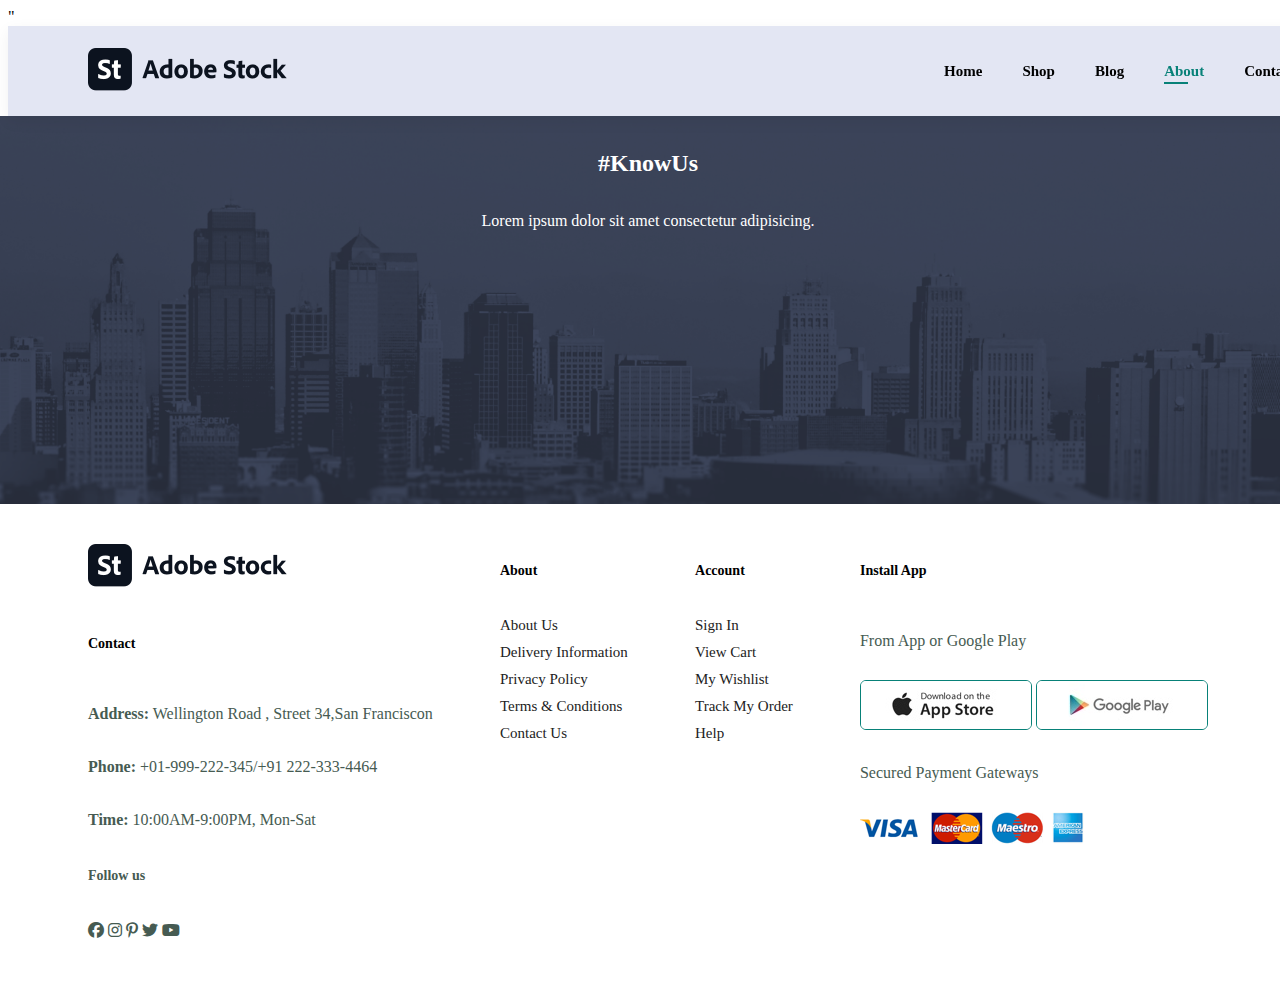
==== about.html @ 08a57985 "Update" ====
<!DOCTYPE html>
<html lang="en">
<head>
    <meta charset="UTF-8">
    <meta name="viewport" content="width=device-width, initial-scale=1.0">
    <title>Ecommerce website</title>
    <link rel="stylesheet"href="style.css">
    <link rel="stylesheet"href="https://cdnjs.cloudflare.com/ajax/libs/font-awesome/6.4.2/css/all.min.css">
    <link rel="stylesheet" href="https://cdnjs.cloudflare.com/ajax/libs/font-awesome/4.7.0/css/font-awesome.min.css">"
</head>
<body>
                                    <!-- Header Section -->
    <section id="header">
        <a href="#"><img src="/adobestock-logo-rgb.png"class="logo"alt="img"></a>
        <div>
            <ul id="navbar">
                <li><a  href="index.html">Home</a></li>
                <li><a href="shop.html">Shop</a></li>
                <li><a   href="blog.html">Blog</a></li>
                <li><a class="active" href="about.html">About</a></li>
                <li><a href="contact.html">Contact</a></li>
                <li id="lg-bag"><a href="cart.html"><i class="fa-solid fa-bag-shopping"></i></a></li>
                <a href="#" id="close"><i class="far fa-times"></i></a>
            </ul>
        </div>
        <div id="mobile">
            <a href="cart.html"><i class="fa-solid fa-bag-shopping"></i></a>
            <i id="bar" class='fas fa-outdent'></i>
           
        </div>
    </section>
    <section id="page-header" class="about-header">
       
       <h2>#KnowUs</h2>
        <p>Lorem ipsum dolor sit amet consectetur adipisicing.</p>
    
    </section>
    

                               

   

                              
                                <!-- Featured Product Section -->



       
       
        

<footer class="section-p1">
    <div class="col">
        <img class="logo" src="/adobestock-logo-rgb.png"alt="img">
        <h4>Contact</h4>
        <p> <strong>Address:</strong> Wellington Road , Street 34,San Franciscon</p>
        <p><strong>Phone: </strong> +01-999-222-345/+91 222-333-4464</p>
        <p><strong>Time: </strong> 10:00AM-9:00PM, Mon-Sat</p>
        <div class="follow">
            <h4>Follow us</h4>
            <div class="social">
               <i class="fa-brands fa-facebook"></i>
                <i class="fa-brands fa-instagram"></i>
                <i class="fa-brands fa-pinterest-p"></i>
                <i class="fa-brands fa-twitter"></i> 
               <i class="fa-brands fa-youtube"></i> 
            </div>
            </div>
        </div>
        <div class="col">
            <h4>About </h4>
            <a href="#">About Us</a>
            <a href="#">Delivery Information</a>
            <a href="#">Privacy Policy</a>
            <a href="#">Terms & Conditions</a>
            <a href="#">Contact Us</a>
        </div>
        <div class="col">
            <h4>Account </h4>
            <a href="#">Sign In</a>
            <a href="#">View Cart</a>
            <a href="#">My Wishlist</a>
            <a href="#">Track My Order</a>
            <a href="#">Help</a>
        </div>
        <div class="col install">
            <h4>Install App </h4>
           <p> From App or Google Play</p>
           <div class="row">
            <img src="/app.jpg"alt="">
            <img src="/play.jpg"alt="">
           </div>
           <p>Secured Payment Gateways</p>
           <img src="/pay.png"alt="">
              </div>

       </footer>
<script src="script.js"></script>
</body>
</html>
---- style.css ----
body{
    width: 100%;
  }
 #header{
  width: 100%;
    display: flex;
    align-items: center;
    justify-content: space-between;
    padding: 20px 80px;
    background-color: #E3E6F3;
    box-shadow: 0 5px 15px rgba(0,0,0,0.06);
    z-index: 999;
    position: sticky;
    top:0;
    left:0;
}
   #navbar{
    display: flex;
    align-items: center;
    justify-content: center;
}
   #navbar li{
    list-style: none;
    padding: 0 20px;
    position: relative;
   }
   #navbar li a{
    text-decoration: none;
    font-size: 15px;
    font-weight: 600;
    color: black;
    transition: 0.3s ease;
   }
   #navbar li a:hover,
   #navbar li a.active {
    color: #088178;
   }
   #navbar li a.active::after,
   #navbar li a:hover::after{
    content: "";
    width: 30%;
    height: 2px;
    background: #088178;
    position:absolute;
    bottom: -4px;
    left: 20px;
   }
   #mobile{
    display: none;
    align-items: center;
   }
   #close{
    display: none;
   }
   #hero {
    background-image: url("/hero4.png");
    height: 90vh;
    width: 100%;
    background-size: cover;
    background-position: top 25% right 0;
    padding: 0 80px;
    display: flex;
  flex-direction: column;
    align-items: flex-start;
    justify-content: center;
   }
   #hero h1{
    color: #088178;
    font-size: 2rem;
  }
  #hero h2{
    padding-bottom : 20px;
  }
   #hero button{
   border-color: #d5d5d5; 
    color: #fff;
    background-color: #333;
    padding: 12px 25px;
    margin: 5px 0px;
    margin-right: 7px;
    border-radius: 30px;
    border: 2px solid #e5e5e5;
    box-shadow: 0 10px 10px -8px  rgb(0 0 0 / 78%);
}
#hero button:hover{
  background-color: blue ;
}
   h6{
    font-weight: 700;
    font-size: 12px;
  }
  p{
    font-size: 16px;
    color: #465b52;
    margin: 15px 0 20px 0;
  }
  .section-p1{
    padding: 40px 80px;
  }

  #feature{
    display: flex;
    align-items: center;
    justify-content: space-between;
    flex-wrap: wrap;
  }
 #feature .fa-box{
    width: 160px;
    text-align: center;
    padding: 20px 15px;
    box-shadow: 20px 20px 34px rgba(0, 0, 0, 0.03);
    border: 1px solid #cce7d0;
    border-bottom: 4px;
    margin:15px 0;
   
  } 
  #feature .fa-box:hover {
    box-shadow: 10px 10px 54px rgba(70, 62, 221, 0.1);
  }
  #feature .fa-box img{
    width: 100%;
    margin-bottom: 10px;
 }
  #feature .fa-box h6 {
    display: inline-block;
    padding: 9px 8px 6px 8px;
    line-height: 1;
    border-radius: 4px;
    color: #088178;
    background-color: #fddde4;
    cursor: pointer;
  }
  #feature .fa-box:nth-child(2) h6{
    background-color: #cdebbc;
  }
  #feature .fa-box:nth-child(3) h6{
    background-color: #d1d1d1;
  }
  #feature .fa-box:nth-child(4) h6{
    background-color: #e5f3e3;
  }
  #feature .fa-box:nth-child(5) h6{
    background-color: rgba(238, 122, 34, 0.1);
  }
  #feature .fa-box:nth-child(6) h6{
    background-color: #aaaaaa6c;
  }


#product1{
text-align: center;
 }
 
#product1 .pro-container{
  display: flex;
  justify-content: space-between ;
  padding: 20px 10px 10px 20px;
flex-wrap: wrap;

}
#product1 .pro {
    width:23%;
    min-width: 250px;
    padding: 10px 12px;
    border: 1px solid #cce7d0;
    border-radius: 25px;
    cursor: pointer;
    box-shadow: 20px 20px 30px rgba(0, 0, 0, 0.02);
    margin: 15px 0;
    transition: 0.2s ease;
    position: relative;
  }
  #product1 .pro:hover{
    box-shadow: 20px 20px 30px rgba(0, 0, 0, 0.06);

  }
  #product1 .pro img {
      width: 100%;
      border-radius: 20px;

  }
  #product1 .pro .des {
    text-align: start;
    padding: 10px 0;
  }
  #product1 .pro .des span {
    color: #333;
    font-size: 14px;
  }
  #product1 .pro .des h5{
    padding-top: 7px;
    color: #1a1a1a;
    font-size: 18px;
  }
  #product1 .pro .des i{
    font-size: 12px;
    color: yellow;

  }
  #product1 .pro .des h4{
    padding-top: 7px;
    font-size: 15px;
    font-weight: 700;
    color: #088178;
  }
  #product1 .pro .cart {
    width: 40px;
    height: 40px;
    line-height: 40px;
    border-radius: 50px;
    background-color: #e8f6ea;
    font-weight: 500;
    color: #088178;
    border: 1px solid #cce7d0;
    position: absolute;
    bottom: 20px;
    right: 10px;




    
  }
  .section-m1{
    padding: 40px 0;
  }
  button.normal{
    font-size: 14px;
    font-weight: 600;
    padding: 15px 30px;
    color: #000;
    background-color: #fff;
    border-radius: 4px;
    cursor: pointer;
    border: none;
    outline: none;
    transition: 0.2s;
}
  #banner{
    display: flex;
    flex-direction: column;
    justify-content: center;
    align-items: center;
    text-align: center;
    background-image: url("/b2.jpg");
    width: 100%;
    height: 40vh;
    background-size:cover ;
    background-position: center;
}
  #banner h4{
    color: #fff;
    font-size: 16px;
 }
  #banner h2 {
    color: #fff;
    font-size: 16px;
    padding: 10px 0 ;
}
  #banner h2 span {
    color: #ef3636;
}
  #banner button:hover{
    background-color: #088178;
    color: #fff;
  }

  /* new arrival */
  #sm-banner{
    display: flex;
    justify-content: space-between;
    flex-wrap: wrap;
     }
  #sm-banner .banner-box{
    display: flex;
    flex-direction: column;
    justify-content: center;
    align-items:flex-start;
 
    background-image: url("/b17.jpg");
    min-width: 500px;
    height: 50vh;
    background-size:cover ;
    background-position: center;
    padding: 30px;
 }
  #sm-banner .banner-box2{
    display: flex;
    flex-direction: column;
    justify-content: center;
    align-items:flex-start;
  min-width: 500px;
    height: 50vh;
    background-size:cover ;
    background-position: center;
    padding: 30px;
   background-image: url("/b10.jpg");
  }
  #sm-banner h4{
    color: #fff;
    font-size: 20px;
    font-weight: 300;
  }
  #sm-banner h2{
    color: #fff;
    font-size: 28px;
    font-weight: 800;
  }
  #sm-banner span{
    color: #fff;
    font-size: 14px;
    font-weight: 500;
    padding-bottom: 15px;
  }
  button.white{
    font-size: 13px;
    font-weight: 600;
    padding: 11px 18px;
    color: #fff;
    background-color: transparent;
    
    cursor: pointer;
    border: 1px solid #fff;
    outline: none;
    transition: 0.2s;
  }
  #sm-banner .banner-box:hover button {
    background: #088178;
    border: 1px solid #088178;
  }
  #sm-banner .banner-box2:hover button {
    background: #088178;
    border: 1px solid #088178;
  }





  #banner3{
    display: flex;
    justify-content: space-between;
    flex-wrap: wrap;
    padding: 0 80px;
     }
  #banner3 .banner-box{
    display: flex;
    flex-direction: column;
    
    align-items:flex-start;
 
    background-image: url("/b7.jpg");
    min-width: 25%;
    height: 30vh;
   
   background-size: cover;
   background-position: center;
    padding: 20px;
    margin-bottom: 20px;
 }
 #banner3 .banner-box2{
  background-image: url("/b4.jpg");
 }
 #banner3 .banner-box3{
  background-image: url("/b18.jpg");
 }
 #banner3 h2{
  color: white;
  font-weight: 900;
  font-size: 22px;
 }
 #banner3 h3{
  color: #ffff;
  font-weight: 800;
  font-size: 20px;
 }

  
 
 #newsletter{
  display: flex;
  justify-content: space-between;
  flex-wrap: wrap;
  align-items: center;
  background-image: url(banner.png);
  background-repeat:no-repeat ;
  background-position: 20% 30%;
  background-color: #041642;

 }
 #newsletter h4{
  font-size: 22px;
  font-weight: 700;
  color: #fff;
 }
 #newsletter p{
  font-size: 18px;
  font-weight: 600;
  color: #818ea0;
 }
 #newsletter p span{

  color: #ffbd27;
 }
 #newsletter input{
  height: 3.25rem;
  padding: 0 1.25em;
  font-size: 14px;
  width: 100%;
  border: 1px solid transparent;
  border-radius: 4px;
  outline: none;
  border-top-right-radius:0 ;
  border-bottom-right-radius:0 ;
 }
 #newsletter button{
  background-color: #088178;
  color: #fff;
  white-space: nowrap;
  border-top-left-radius:0 ;
  border-bottom-left-radius:0 ;
 }
 #newsletter .forn{
  display: flex;
  will-change: 40px;
 }
 footer{
  display: flex;
  justify-content:space-between ;
  flex-wrap: wrap;
 }
 footer .col {
  display: flex;
  flex-direction: column;
 align-items: flex-start;
 margin-bottom: 20px;
 }
  
  footer .logo {
  
 margin-bottom: 30px;
 }
  
 footer h4{
  font-size: 14px;
  padding-bottom: 20px;
 }

  
 footer a{
  font-size: 15px;
  text-decoration: none;
  color: #222;
  margin-bottom: 10px;
 }
   
 footer .follow{
  color: #465b52;
  padding-right: 4px;
  cursor: pointer;
 }
  
 footer .install .row img{
  border: 1px solid#088178;
  border-radius: 6px;

 }
 footer .install  img{
  margin: 10px 0 15px 0;
 }
 footer .follow i:hover,
 footer a:hover {
  color: #088178;
 }
 /* inspect  */
@media(max-width:799px){
  .section-p1 {
    padding: 40px 40px;
}
  #navbar {
    display: flex;
    flex-direction: column;
     align-items: flex-start;
    justify-content: flex-start;
    position: fixed;
    top: 0;
    right: -300px;
    height: 100vh;
    width: 300px;
    background-color: #E3E6F3;
    padding: 80px 0 0 10px ;
    transition: 0.3s;
}
#navbar.active {
  right: 0px;
}
#navbar li {

margin-bottom: 25px;
}

#mobile{
  display: flex;
  align-items: center;
 }
 #mobile i{
  color: #1a1a1a;
  font-size:20px;

  padding:20px;
 }
 #close {
  display: initial;
  position: absolute;
  top:30px;
  left: 30px;
  color: #222;
  font-size: 24px;

 }
 #lg-bag{
  display: none;
 }

#hero {
  
  height: 70vh;
  background-position: top 30% right 30%;
  padding: 0 80px;
 
}
#feature {
 
  justify-content:center;

}
#feature .fa-box {
 
  margin: 15px 15px;
}
#product1 .pro-container {
  
  justify-content: center;

}
#product1 .pro {
 
  margin: 15px ;
 
}
#banner {
 height: 20vh;
}
#sm-banner .banner-box {
min-width: 100%;
height: 30vh;
}
#banner3 {
 padding: 0 40px;
}
#sm-banner .banner-box2 {
  min-width: 100%;
height: 30vh;
}
#newsletter .forn {
 
 width: 70%;
}
}

#page-header {
background-image: url(/b1.jpg);
width: 100%;
height: 40vh;
background-size: cover;
display: flex;
justify-self: center;
text-align:center ;
flex-direction: column;
padding: 14px;
}
#page-header h2,
#page-header p {
  color: #fff;
}
#pagination{
  text-align: center;
  
}
#pagination a{
  text-decoration: none;
  background-color:#088178 ;
padding: 15px 20px;
border-radius: 4px;
color: #fff;
font-weight: 600;
}
#pagination a i{
  font-size: 15px;
  font-weight: 600;
}


/* Single product */
#prodetails{
display: flex;
  margin-top: 20px;
}
#prodetails .single-pro-img {
  width: 40%;
  margin-right: 50px;
}
.small-img-grp{
  display: flex;
  justify-content: space-between;
}
.small-img-col{
  flex-basis: 24%;
  cursor: pointer;
}
#prodetails .single-pro-details{
  width: 50%;
  padding-top: 30px;
}
#prodetails .single-pro-details h4{
  padding: 40px 0 20px 0;
}
#prodetails .single-pro-details h2{
font-size: 25px;
}  
#prodetails .single-pro-details select{
  display: block;
  padding: 5px 10px;
  margin-bottom: 10px;
} 
#prodetails .single-pro-details input{
  width: 30px;
  height: 40px;
  padding-left: 10px;
  font-size: 16px;
  margin-right: 10px;
}
#prodetails .single-pro-details input:focus {
  outline: none;
}
#prodetails .single-pro-details button {
background-color: #088178;
color: #fff;

height: 40px;
}
#prodetails .single-pro-details span {
  line-height: 25px;
}

/* Blog Page */
#page-header.blog-header{
  background-image: url("/b19\ \(1\).jpg");
  width: 100%;
  height: 40vh;
  background-size: cover;
  display: flex;
  justify-self: center;
  text-align:center ;
  flex-direction: column;
  padding: 14px;
}
#blog{
  padding: 150px 150px 0 150px;
}
#blog .blog-box{
  display: flex;
  
  align-items: center;
  width:100%;
  position: relative;
  padding-bottom: 90px;

}
#blog .blog-img{
  width: 50%;
  margin-right: 40px;
}
#blog img {
  width: 100%;
  height: 300px;
  object-fit: cover;
}
#blog .blog-details{
 width:50%;
}
#blog .blog-details a{
 text-decoration: none;
 font-size: 13px;
 color:#000 ;
 font-weight: 700;
 position: relative;
 transition: 0.3s;
}
/* for slider */
#blog .blog-details a::after{
  content: "";
  width:50px;
  height: 1px;
  background-color: #000;
  position:absolute;
  top:4px;
  right:-60px;
}
#blog .blog-details a:hover{
  color: #088178;
}
#blog .blog-details a:hover::after{
  background-color: #088178;
}
#blog .blog-box h1{
    position: absolute;
top:-110px;
left: 0;
font-size: 70px;
font-weight: 700;
color: #c9cbce;
z-index: -9;
}
/* About-page */
#page-header.about-header{
  background-image: url("/banner.png");
}
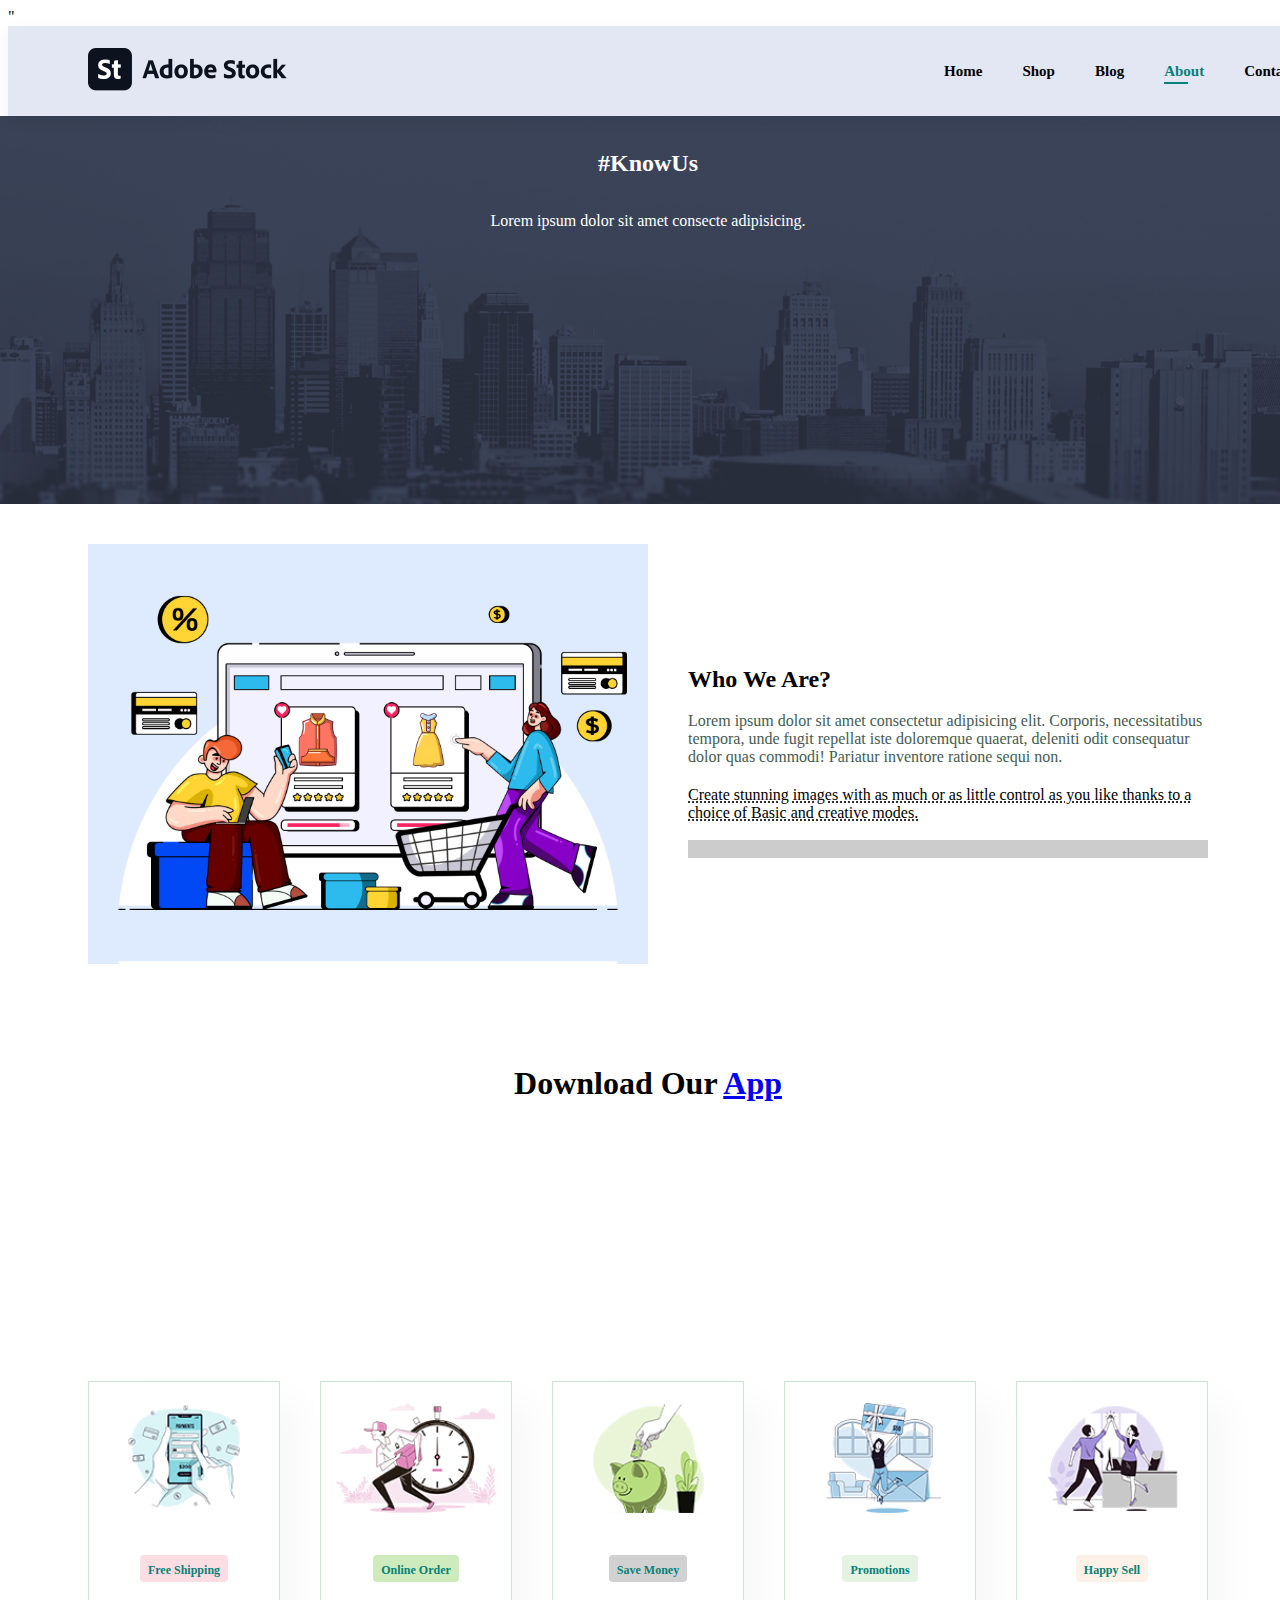
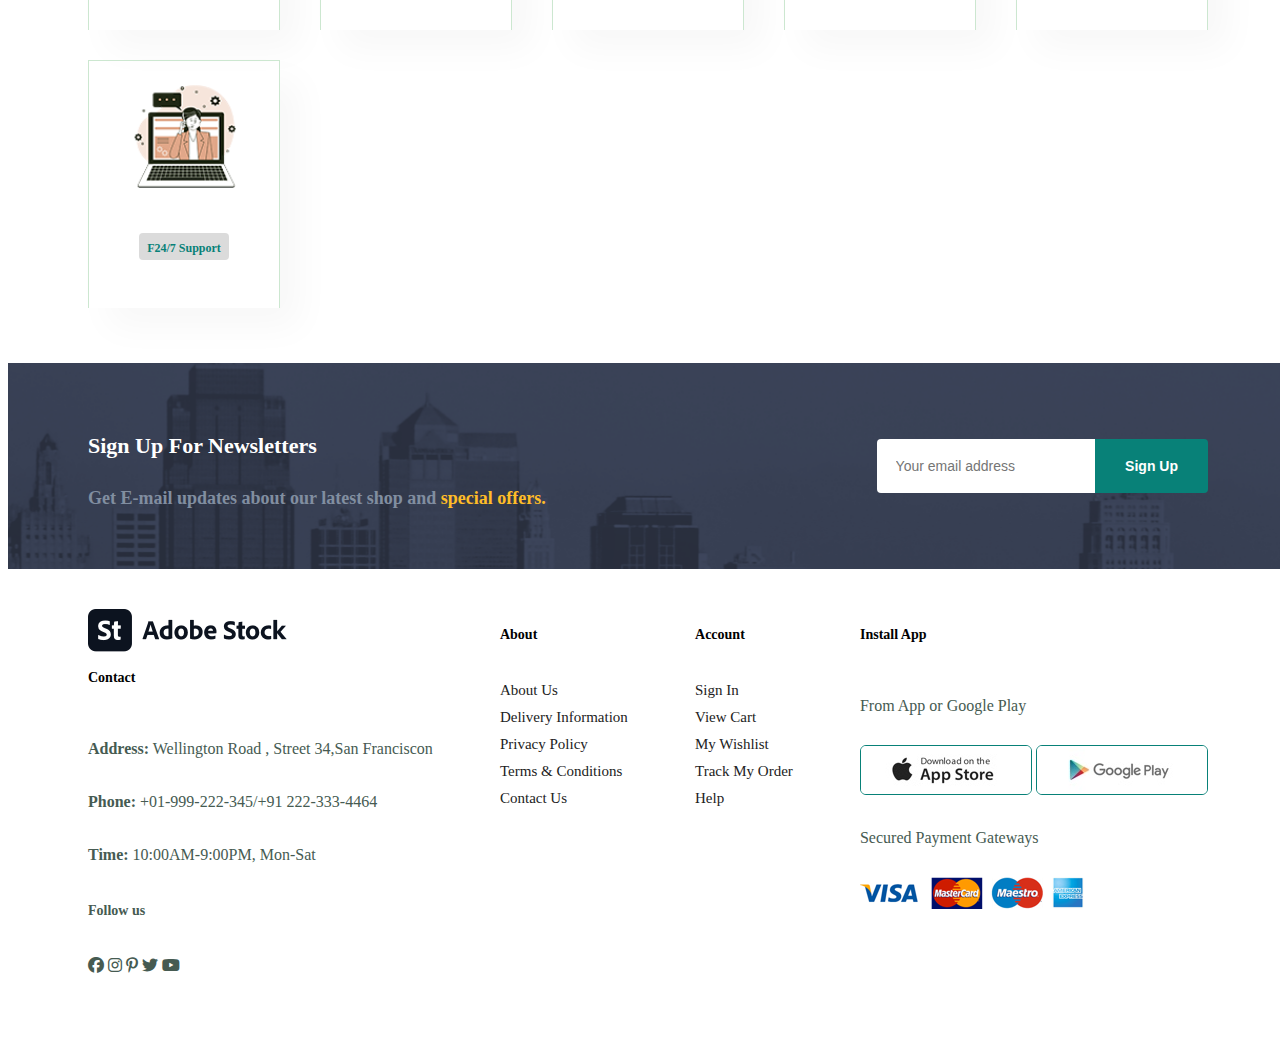
==== commit fa372f2f: "My" ====
--- a/about.html
+++ b/about.html
@@ -32,21 +32,77 @@
     <section id="page-header" class="about-header">
        
        <h2>#KnowUs</h2>
-        <p>Lorem ipsum dolor sit amet consectetur adipisicing.</p>
+        <p>Lorem ipsum dolor sit amet consecte adipisicing.</p>
     
     </section>
-    
+    <section id="about-head"class="section-p1">
+        <img src="/a6.jpg" alt="">
+        <div>
+            <h2>Who We Are?</h2>
+            <p>Lorem ipsum dolor sit amet consectetur adipisicing elit. 
+                Corporis, necessitatibus tempora, unde fugit repellat iste doloremque quaerat, 
+                deleniti odit consequatur dolor quas commodi! 
+                Pariatur inventore ratione sequi non.</p>
+                <abbr title="">Create stunning images with as much or as little control as
+     you like thanks to a choice of Basic and creative modes. </abbr>
+        
+        <br><br>
+        <marquee bgcolor="#ccc"loop="-1" scrollamount="5"width="100%">Create stunning images with as much or as
+             little control as you like thanks to a choice of Basic and creative modes. 
+         </marquee>
+        </div>
+    </section>
+    <section id="about-app" class="section-p1"> 
+        <h1>Download Our <a href="#">App</a></h1>
+        <div class="video">
+            <video autoplay muted loop src="/1.mp4"></video>
 
-                               
+        </div>
 
-   
+    </section>
 
+         
                               
                                 <!-- Featured Product Section -->
 
+                                <section id="feature"class="section-p1">
+                                    <div class="fa-box">
+                                        <img src="/f1.png"alt="">
+                                        <h6>Free Shipping</h6>
+                                    </div>
+                                    <div class="fa-box">
+                                        <img src="/f2.png"alt="">
+                                        <h6>Online Order</h6>
+                                    </div>
+                                    <div class="fa-box">
+                                        <img src="/f3.png"alt="">
+                                        <h6>Save Money</h6>
+                                    </div>
+                                    <div class="fa-box">
+                                        <img src="/f4 (1).png"alt="">
+                                        <h6>Promotions</h6>
+                                    </div>
+                                    <div class="fa-box">
+                                        <img src="/f5 (1).png"alt="">
+                                        <h6>Happy Sell</h6>
+                                    </div>
+                                    <div class="fa-box">
+                                        <img src="/f6.png"alt="">
+                                        <h6>F24/7 Support</h6>
+                                    </div>
+                            
+                                </section>
 
-
-       
+                                <section id ="newsletter"class="section-p1">
+                                    <div class = "newstext"class="section-m1">
+                                        <h4>Sign Up For Newsletters</h4>
+                                        <p>Get E-mail updates about our latest shop and <span> special offers.</span> </p>
+                                    </div>
+                                    <div class = "forn">
+                                        <input type="text"placeholder="Your email address ">
+                                        <button class="normal">Sign Up</button>
+                                         </div>
+                                </section>
        
         
 
--- a/style.css
+++ b/style.css
@@ -12,8 +12,7 @@
     box-shadow: 0 5px 15px rgba(0,0,0,0.06);
     z-index: 999;
     position: sticky;
-    top:0;
-    left:0;
+    
 }
    #navbar{
     display: flex;
@@ -216,12 +215,7 @@
     position: absolute;
     bottom: 20px;
     right: 10px;
-
-
-
-
-    
-  }
+ }
   .section-m1{
     padding: 40px 0;
   }
@@ -277,7 +271,6 @@
     flex-direction: column;
     justify-content: center;
     align-items:flex-start;
- 
     background-image: url("/b17.jpg");
     min-width: 500px;
     height: 50vh;
@@ -290,7 +283,7 @@
     flex-direction: column;
     justify-content: center;
     align-items:flex-start;
-  min-width: 500px;
+    min-width: 500px;
     height: 50vh;
     background-size:cover ;
     background-position: center;
@@ -319,7 +312,6 @@
     padding: 11px 18px;
     color: #fff;
     background-color: transparent;
-    
     cursor: pointer;
     border: 1px solid #fff;
     outline: none;
@@ -334,11 +326,7 @@
     border: 1px solid #088178;
   }
 
-
-
-
-
-  #banner3{
+ #banner3{
     display: flex;
     justify-content: space-between;
     flex-wrap: wrap;
@@ -347,13 +335,10 @@
   #banner3 .banner-box{
     display: flex;
     flex-direction: column;
-    
     align-items:flex-start;
- 
     background-image: url("/b7.jpg");
     min-width: 25%;
     height: 30vh;
-   
    background-size: cover;
    background-position: center;
     padding: 20px;
@@ -375,10 +360,7 @@
   font-weight: 800;
   font-size: 20px;
  }
-
-  
- 
- #newsletter{
+  #newsletter{
   display: flex;
   justify-content: space-between;
   flex-wrap: wrap;
@@ -387,8 +369,7 @@
   background-repeat:no-repeat ;
   background-position: 20% 30%;
   background-color: #041642;
-
- }
+}
  #newsletter h4{
   font-size: 22px;
   font-weight: 700;
@@ -400,7 +381,6 @@
   color: #818ea0;
  }
  #newsletter p span{
-
   color: #ffbd27;
  }
  #newsletter input{
@@ -436,35 +416,27 @@
  align-items: flex-start;
  margin-bottom: 20px;
  }
-  
-  footer .logo {
-  
+ footer.logo {
  margin-bottom: 30px;
  }
-  
  footer h4{
   font-size: 14px;
   padding-bottom: 20px;
  }
-
-  
  footer a{
   font-size: 15px;
   text-decoration: none;
   color: #222;
   margin-bottom: 10px;
  }
-   
  footer .follow{
   color: #465b52;
   padding-right: 4px;
   cursor: pointer;
  }
-  
  footer .install .row img{
   border: 1px solid#088178;
   border-radius: 6px;
-
  }
  footer .install  img{
   margin: 10px 0 15px 0;
@@ -473,8 +445,293 @@
  footer a:hover {
   color: #088178;
  }
+
+
+
+/*Shop page */
+#page-header {
+  background-image: url("/b1.jpg");
+  width: 100%;
+  height: 40vh;
+  background-size: cover;
+  display: flex;
+  justify-self: center;
+  text-align:center ;
+  flex-direction: column;
+  padding: 14px;
+  
+  }
+  #page-header h2,
+  #page-header p {
+    color: #fff;
+  }
+  #pagination{
+    text-align: center;
+    
+  }
+  #pagination a{
+    text-decoration: none;
+    background-color:#088178 ;
+  padding: 15px 20px;
+  border-radius: 4px;
+  color: #fff;
+  font-weight: 600;
+  }
+  #pagination a i{
+    font-size: 15px;
+    font-weight: 600;
+  }
+
+
+  /* Single product */
+#prodetails{
+  display: flex;
+    margin-top: 20px;
+  }
+  #prodetails .single-pro-img {
+    width: 40%;
+    margin-right: 50px;
+  }
+  .small-img-grp{
+    display: flex;
+    justify-content: space-between;
+  }
+  .small-img-col{
+    flex-basis: 24%;
+    cursor: pointer;
+  }
+  #prodetails .single-pro-details{
+    width: 50%;
+    padding-top: 30px;
+  }
+  #prodetails .single-pro-details h4{
+    padding: 40px 0 20px 0;
+  }
+  #prodetails .single-pro-details h2{
+  font-size: 25px;
+  }  
+  #prodetails .single-pro-details select{
+    display: block;
+    padding: 5px 10px;
+    margin-bottom: 10px;
+  } 
+  #prodetails .single-pro-details input{
+    width: 30px;
+    height: 40px;
+    padding-left: 10px;
+    font-size: 16px;
+    margin-right: 10px;
+  }
+  #prodetails .single-pro-details input:focus {
+    outline: none;
+  }
+  #prodetails .single-pro-details button {
+  background-color: #088178;
+  color: #fff;
+  
+  height: 40px;
+  }
+  #prodetails .single-pro-details span {
+    line-height: 25px;
+  }
+  /* contact */
+  #contact-details{
+    display: flex;
+    align-items: center;
+    justify-content:space-between;
+
+  }
+  #contact-details .details{
+    width: 40%;
+  }
+  #contact-details .details span, 
+   #form-detail form span{
+    font-size: 12px;
+  }
+  #contact-details .details h2,
+  #form-detail form{
+    font-size: 26px;
+    line-height: 35px;
+    padding: 20px 0;
+  }
+  #contact-details .details h3{
+    font-size: 16px;
+    padding-bottom: 15px;
+  }
+  #contact-details .details li{
+    list-style: none;
+    padding: 10px 0;
+    display: flex;
+  }
+  #contact-details .details li i{
+    font-size: 14px;
+    padding-right: 22px;
+  }
+  #contact-details .details li p{
+    margin: 0;
+    font-size: 14px;
+  }
+  #contact-details .map{
+    width: 55%;
+    height: 400px;
+
+  }
+  #contact-details .map iframe{
+    width: 100%;
+    height: 100%;
+
+  }
+  #form-detail{
+    display: flex;
+    justify-content: space-between;
+    margin: 30px;
+    padding: 80px;
+    border: 1px solid #e1e1e1e1;
+  }
+  #form-detail form{
+    width: 65%;
+    display: flex;
+    flex-direction: column;
+    align-items: flex-start;
+
+  }
+  #form-detail form input, 
+   #form-detail form textarea{
+    width: 100%;
+    padding:12px 15px ;
+    outline: none;
+    margin-bottom: 20px;
+    border: 1px solid #e1e1e1e1;
+  }
+  #form-detail form button{
+    color: #fff;
+    background-color: #088178;
+  }
+  #form-detail .people div{
+    padding-bottom: 25px;
+    display: flex;
+    align-items: flex-start;
+
+  }
+  #form-detail .people div img{
+    width: 65px;
+    height: 65px;
+    object-fit: cover;
+    margin-right: 15px;
+  }
+
+  #form-detail .people div p{
+    margin: 0;
+    font-size: 13px;
+    line-height: 25px;
+  }
+  #form-detail .people div p span{
+    display: block;
+    font-size: 16px;
+    font-weight: 600;
+    color: #000;
+  }
+  /* Cart Page */
+  #cart{
+    overflow-x: auto;
+  }
+  #cart table{
+ width: 100%;
+ border-collapse: collapse;
+ table-layout: fixed;
+ white-space: nowrap;
+  }
+  #cart table img{
+    width: 70px;
+    height: 70px;
+  }
+  #cart table td:nth-child(1){
+    width: 100px;
+    text-align: center;
+  }
+  #cart table td:nth-child(2){
+    width: 150px;
+    text-align: center;
+  }
+  #cart table td:nth-child(3){
+    width: 250px;
+    text-align: center;
+  }
+  #cart table td:nth-child(4),
+  #cart table td:nth-child(5),
+  #cart table td:nth-child(6){
+    width: 150px;
+    text-align: center;
+  }
+  #cart table thead{
+border: 1px solid #e2e2e2;
+border-left: none;
+border-right: none;
+  }
+  #cart table thead td{
+    font-weight: 700;
+    text-transform: uppercase;
+    font-size: 13px;
+    padding: 18px 0;
+  }
+  #cart table thead tr td{
+  padding-top: 15px;
+  }
+  #cart table thead td{
+    font-size: 13px;
+  }
+  #cart-add{
+    display: flex;
+    flex-wrap: wrap;
+    justify-content: space-between;
+  }
+  #coupon{
+    width: 50%;
+    margin-bottom: 30px;
+  }
+  #coupon h3,
+  #subtotal h3 {
+    padding-bottom: 15px;
+  }
+  #coupon input{
+    padding: 10px 20px;
+    outline: none;
+    width: 60%;
+    margin-right: 10px;
+    border: 1px solid #e2e9e1;
+  }
+  #coupon button,
+  #subtotal button{
+    background-color: #088178;
+    color: #fff;
+    padding: 12px 10px;
+  }
+  #subtotal{
+    width: 40%;
+    margin-bottom: 30px;
+    border: 1px solid #e3e9e1;
+    padding: 30px;
+  }
+  #subtotal table{
+    border-collapse: collapse;
+    width: 100%;
+    margin-bottom: 20px;
+  }
+  #subtotal table td{
+  width: 50%;
+  border: 1px solid #e2e9e1 ;
+  padding: 10px;
+  font-size: 13px;
+
+  }
+  
+
+
+
+
  /* inspect  */
-@media(max-width:799px){
+@media(max-width:750px){
+
   .section-p1 {
     padding: 40px 40px;
 }
@@ -501,7 +758,7 @@
 }
 
 #mobile{
-  display: flex;
+  display: none;
   align-items: center;
  }
  #mobile i{
@@ -559,6 +816,10 @@
 #banner3 {
  padding: 0 40px;
 }
+
+#banner3 .banner-box {
+  width: 28%;
+}
 #sm-banner .banner-box2 {
   min-width: 100%;
 height: 30vh;
@@ -567,92 +828,170 @@
  
  width: 70%;
 }
-}
-
-#page-header {
-background-image: url(/b1.jpg);
+
+/* single product */
+#prodetails {
+  display: flex;
+ flex-direction: column;
+}
+#prodetails .single-pro-img {
+  width: 100%;
+  margin-right: 0px;
+}
+#prodetails .single-pro-details {
+  width: 100%;
+  
+}
+
+/* contact page */
+#form-detail {
+padding: 40px;
+  
+}
+#contact-details {
+  flex-direction: column;
+}
+#contact-details .details{
 width: 100%;
-height: 40vh;
-background-size: cover;
-display: flex;
-justify-self: center;
-text-align:center ;
+margin-bottom: 30px;
+}
+#contact-details .map {
+  width: 100%;
+
+}
+#form-detail {
+ 
+  margin: 10px;
+  padding: 30px 10px;
+  flex-wrap: wrap;
+  
+}#form-detail form {
+  width: 100%;
+  margin-bottom: 30px;
+ 
+}
+
+
+
+}
+
+
+
+
+@media (max-width:477px) {
+  #header {
+
+    padding: 10px 30px;
+  }
+  #hero h2 {
+    font-size: 32px;
+  }
+  #hero h1 {
+    
+    font-size: 38px;
+  }
+  #hero {
+  
+    background-position: 55%;
+    padding: 0 20px;
+}
+#feature {
+  justify-content: space-between;
+}
+#feature .fa-box {
+  width: 155px;
+  
+  margin: 0 0 15px 0;
+}
+#product1 .pro {
+  width: 100%;
+}
+#banner {
+  height: 40vh;
+}
+#sm-banner .banner-box {
+  
+  height: 40vh;
+}
+#sm-banner .banner-box2 {
+  margin-top: 20px;
+}
+#banner3 {
+  padding: 0 20px;
+}
+#banner3 .banner-box {
+  width: 100%;
+}
+#newsletter .forn {
+  width: 100%;
+}
+footer .copyright {
+  text-align: start;
+}
+
+/* Single product */
+#prodetails {
+  display: flex;
+ flex-direction: column;
+}
+#prodetails .single-pro-img {
+  width: 100%;
+  margin-right: 0px;
+}
+#prodetails .single-pro-details {
+  width: 100%;
+  
+}
+/* Blog-Page */
+#blog {
+  padding: 100px 20px 0 20px;
+}
+#blog .blog-box {
+  display: flex;
+  flex-direction: column;
+  align-items: flex-start;
+
+}
+#blog .blog-img {
+  width: 100%;
+  margin-right: 0px;
+  margin-bottom: 30px;
+ 
+}
+
+#blog .blog-details {
+  width: 100%;
+}
+
+/* AboutPage */
+#about-head {
 flex-direction: column;
-padding: 14px;
-}
-#page-header h2,
-#page-header p {
-  color: #fff;
-}
-#pagination{
-  text-align: center;
-  
-}
-#pagination a{
-  text-decoration: none;
-  background-color:#088178 ;
-padding: 15px 20px;
-border-radius: 4px;
-color: #fff;
-font-weight: 600;
-}
-#pagination a i{
-  font-size: 15px;
-  font-weight: 600;
-}
-
-
-/* Single product */
-#prodetails{
-display: flex;
-  margin-top: 20px;
-}
-#prodetails .single-pro-img {
-  width: 40%;
-  margin-right: 50px;
-}
-.small-img-grp{
-  display: flex;
-  justify-content: space-between;
-}
-.small-img-col{
-  flex-basis: 24%;
-  cursor: pointer;
-}
-#prodetails .single-pro-details{
-  width: 50%;
-  padding-top: 30px;
-}
-#prodetails .single-pro-details h4{
-  padding: 40px 0 20px 0;
-}
-#prodetails .single-pro-details h2{
-font-size: 25px;
-}  
-#prodetails .single-pro-details select{
-  display: block;
-  padding: 5px 10px;
-  margin-bottom: 10px;
-} 
-#prodetails .single-pro-details input{
-  width: 30px;
-  height: 40px;
-  padding-left: 10px;
-  font-size: 16px;
-  margin-right: 10px;
-}
-#prodetails .single-pro-details input:focus {
-  outline: none;
-}
-#prodetails .single-pro-details button {
-background-color: #088178;
-color: #fff;
-
-height: 40px;
-}
-#prodetails .single-pro-details span {
-  line-height: 25px;
-}
+
+}
+#about-head img {
+  width: 100%;
+  margin-bottom: 20px;
+}
+#about-head div {
+  padding-left: 0px;
+}
+#about-app .video {
+  width: 100%; 
+}
+/* Cart Page  */
+#cart-add {
+  flex-direction: column; 
+}
+#subtotal {
+  width: 100%;
+  padding: 20px;
+}
+#coupon {
+  width: 100%;
+}
+}
+
+
 
 /* Blog Page */
 #page-header.blog-header{
@@ -671,8 +1010,7 @@
 }
 #blog .blog-box{
   display: flex;
-  
-  align-items: center;
+ align-items: center;
   width:100%;
   position: relative;
   padding-bottom: 90px;
@@ -682,7 +1020,7 @@
   width: 50%;
   margin-right: 40px;
 }
-#blog img {
+ #blog img{
   width: 100%;
   height: 300px;
   object-fit: cover;
@@ -698,6 +1036,7 @@
  position: relative;
  transition: 0.3s;
 }
+
 /* for slider */
 #blog .blog-details a::after{
   content: "";
@@ -726,4 +1065,29 @@
 /* About-page */
 #page-header.about-header{
   background-image: url("/banner.png");
-}+}
+#about-head{
+  display: flex;
+  align-items: center;
+
+}
+#about-head div{
+  padding-left: 40px;
+}
+#about-head img{
+  width: 50%;
+  height: auto;
+}
+#about-app{
+  text-align: center;
+}
+#about-app .video{
+  width: 70%;
+  height: 100%;
+  margin: 30px auto 0 auto;
+}
+#about-app .video video{
+  width: 100%;
+  height: 100%;
+  border-radius: 20px;
+}
